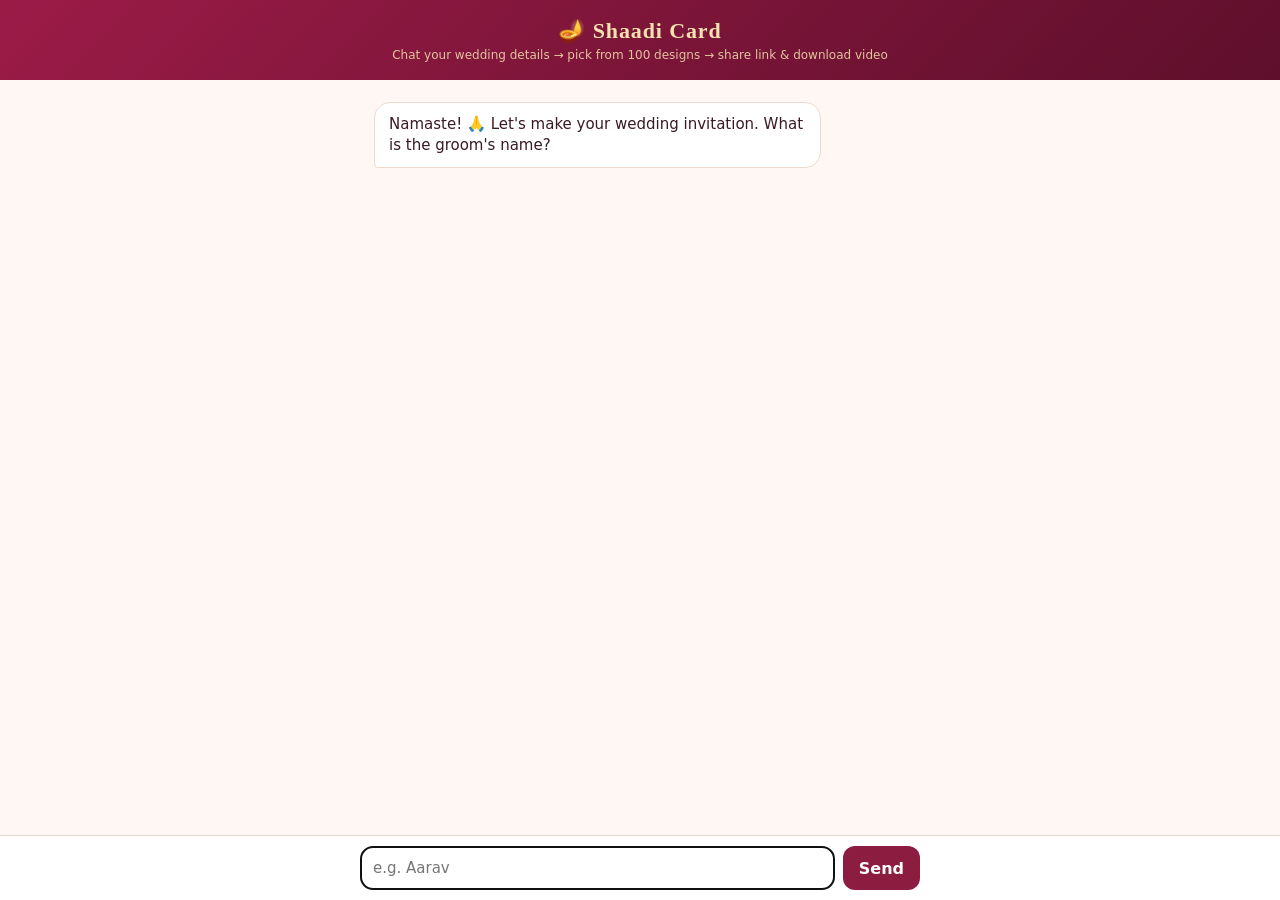
==== static/index.html @ 87a5bcb5 "Wedding invitation maker: chat builder, 100 templates, share link, MP4 with music Co-Authored-By: Cl" ====
<!DOCTYPE html>
<html lang="en"><head><meta charset="utf-8"><meta name="viewport" content="width=device-width,initial-scale=1">
<title>Shaadi Card – Create your wedding invitation</title>
<style>
*{box-sizing:border-box;margin:0;padding:0}
:root{--rose:#8c1d40;--gold:#c9a24b;--bg:#fff7f3}
body{font-family:system-ui,-apple-system,Segoe UI,Roboto,sans-serif;background:var(--bg);color:#3a1a24;min-height:100vh}
header{padding:18px 20px;text-align:center;background:linear-gradient(135deg,#9b1b47,#5e0f2b);color:#f6e2b0}
header h1{font-size:22px;font-family:Georgia,serif;letter-spacing:.04em}header p{font-size:12px;opacity:.85;margin-top:4px}
.wrap{max-width:560px;margin:0 auto;padding:14px}
.hide{display:none!important}
#chat{display:flex;flex-direction:column;gap:10px;padding:8px 0 90px}
.b{max-width:84%;padding:11px 14px;border-radius:16px;font-size:15px;line-height:1.4;white-space:pre-wrap;word-break:break-word}
.bot{background:#fff;border:1px solid #f0d9cf;align-self:flex-start;border-bottom-left-radius:4px}
.me{background:var(--rose);color:#fff;align-self:flex-end;border-bottom-right-radius:4px}
.hint{font-size:12px;color:#9a6a70;margin-top:4px}
#bar{position:fixed;left:0;right:0;bottom:0;background:#fff;border-top:1px solid #efd5cb;padding:10px;display:flex;gap:8px;justify-content:center}
#bar .in{display:flex;gap:8px;width:100%;max-width:560px}
#bar input,#bar textarea{flex:1;border:1px solid #e3c7bb;border-radius:12px;padding:11px 12px;font:inherit;font-size:15px;min-width:0}
#bar textarea{height:84px;resize:none}
button{font:inherit;cursor:pointer}
.btn{border:0;border-radius:12px;padding:0 16px;background:var(--rose);color:#fff;font-weight:600;min-height:44px}
.btn.ghost{background:#f6e6df;color:var(--rose)}
.btn.gold{background:var(--gold);color:#3a2a05}
h2{font-family:Georgia,serif;font-size:20px;margin:14px 0 4px}
.phone{width:290px;height:560px;margin:10px auto;border:9px solid #1d1416;border-radius:36px;overflow:hidden;background:#000;box-shadow:0 14px 34px rgba(0,0,0,.28)}
.phone iframe{width:390px;height:754px;border:0;transform:scale(.7);transform-origin:0 0;background:#fff}
.tools{display:flex;gap:8px;align-items:center;margin:8px 0}
.tools select,.tools input{flex:1;padding:10px;border:1px solid #e3c7bb;border-radius:10px;font:inherit;font-size:14px}
#grid{display:grid;grid-template-columns:repeat(auto-fill,minmax(104px,1fr));gap:10px;max-height:340px;overflow:auto;padding:4px}
.tc{border-radius:12px;padding:10px 6px 8px;text-align:center;color:#fff;cursor:pointer;border:3px solid transparent;position:relative}
.tc .m{width:38px;height:38px;margin:0 auto 6px;display:flex;align-items:center;justify-content:center;font-size:26px}
.tc small{font-size:10px;line-height:1.2;display:block;opacity:.95}
.tc.sel{border-color:#222;box-shadow:0 0 0 2px var(--gold)}
.count{font-size:12px;color:#9a6a70}
.card{background:#fff;border:1px solid #efd5cb;border-radius:16px;padding:16px;margin:12px 0}
.link{display:flex;gap:6px}.link input{flex:1;padding:11px;border:1px solid #e3c7bb;border-radius:10px;font:inherit;font-size:14px;min-width:0}
.row{display:flex;gap:8px;flex-wrap:wrap;margin-top:10px}
.row .btn,.row a.btn{display:inline-flex;align-items:center;text-decoration:none;padding:0 14px}
.prog{height:6px;background:#f3e1da;border-radius:3px;overflow:hidden;margin-top:10px}.prog i{display:block;height:100%;width:40%;background:var(--rose);animation:sl 1.2s infinite}
@keyframes sl{0%{margin-left:-40%}100%{margin-left:100%}}
</style></head>
<body>
<header><h1>🪔 Shaadi Card</h1><p>Chat your wedding details → pick from 100 designs → share link &amp; download video</p></header>
<div class="wrap">
  <div id="chat"></div>

  <div id="design" class="hide">
    <h2>Choose your design</h2>
    <div class="count" id="cnt"></div>
    <div class="phone"><iframe id="pv" src="/invite.html?preview=1"></iframe></div>
    <p class="hint" style="text-align:center">Tap the book in the preview to open it ↑</p>
    <div class="tools"><select id="pal"></select><input id="srch" placeholder="Search (e.g. marigold)"></div>
    <div id="grid"></div>
    <div class="row"><button class="btn ghost" id="back">← Edit details</button><button class="btn" id="make" style="flex:1">Create my invitation →</button></div>
  </div>

  <div id="done" class="hide">
    <h2>🎉 Your invitation is ready</h2>
    <div class="card"><b>Share link</b>
      <div class="link" style="margin-top:8px"><input id="lnk" readonly><button class="btn" id="cp">Copy</button></div>
      <div class="row"><a class="btn gold" id="wa" target="_blank" rel="noopener">Share on WhatsApp</a><a class="btn ghost" id="op" target="_blank">Open invite</a></div></div>
    <div class="card"><b>Video invitation</b><p class="hint" style="margin:4px 0 0">An MP4 with music, ready for WhatsApp status &amp; Instagram.</p>
      <div class="row"><button class="btn" id="vd">Generate &amp; download video</button></div>
      <div id="vs" class="hint"></div><div class="prog hide" id="pg"><i></i></div></div>
    <div class="row"><button class="btn ghost" id="again">Create another</button></div>
  </div>
</div>
<div id="bar"><div class="in" id="in"></div></div>
<script src="/templates.js"></script>
<script>
const $=s=>document.querySelector(s);
const data={groom:{},bride:{},functions:[],theme:'t1'};
const STEPS=[
 {q:"Namaste! 🙏 Let's make your wedding invitation. What is the groom's name?",t:'text',ph:'e.g. Aarav',set:v=>data.groom.name=v,req:1},
 {q:"Groom's parents? (father & mother)",t:'text',ph:'Rajesh Sharma & Sunita Sharma',set:v=>parents(data.groom,v),skip:1},
 {q:"And the bride's name?",t:'text',ph:'e.g. Ananya',set:v=>data.bride.name=v,req:1},
 {q:"Bride's parents? (father & mother)",t:'text',ph:'Vikram Mehta & Kavita Mehta',set:v=>parents(data.bride,v),skip:1},
 {q:"Main wedding date?",t:'date',set:v=>data.date=v,req:1},
 {q:"Wedding / Pheras time?",t:'time',set:v=>data.time=v,req:1},
 {q:"Venue name?",t:'text',ph:'e.g. Raj Vilas Palace',set:v=>data.venue=v,req:1},
 {q:"Full venue address?",t:'text',ph:'Amer Road, Jaipur 302002',set:v=>data.address=v,req:1},
 {q:"Google Maps link of the venue? (optional)",t:'text',ph:'https://maps.app.goo.gl/…',set:v=>data.maps=v,skip:1},
 {q:"Add your functions, one per line:\nName | date | time | place | dress code\n\nExample:\nHaldi | 2027-02-10 | 15:00 | Garden Lawns | Wear yellow\nSangeet | 2027-02-11 | 19:30 | Darbar Hall | Indo-western",t:'area',set:v=>data.functions=v.split('\n').map(l=>l.split('|').map(x=>x.trim())).filter(a=>a[0]).map(a=>({name:a[0],date:a[1]||'',time:a[2]||'',place:a[3]||'',dress:a[4]||''})),skip:1},
 {q:"A short love story for 'Our Story'? (optional)",t:'area',set:v=>data.story=v,skip:1},
 {q:"Upload a couple photo? (optional)",t:'file',set:v=>data.photo=v,skip:1},
 {q:"WhatsApp number for RSVPs, with country code? (optional)",t:'text',ph:'919876543210',set:v=>data.rsvp=v,skip:1},
 {q:"Closing line? (optional)",t:'text',ph:'With love, the Sharma & Mehta families',set:v=>data.closing=v,skip:1},
];
function parents(o,v){const [f,m]=v.split(/\s*(?:&|\band\b)\s*/i);o.father=f||'';o.mother=m||''}
let i=0;
function bub(t,c){const d=document.createElement('div');d.className='b '+c;d.textContent=t;$('#chat').appendChild(d);scrollTo(0,document.body.scrollHeight)}
function ask(){
  if(i>=STEPS.length)return toDesign();
  const s=STEPS[i];bub(s.q,'bot');const box=$('#in');box.innerHTML='';
  let el;
  if(s.t==='area'){el=document.createElement('textarea')}else{el=document.createElement('input');el.type=s.t==='file'?'file':s.t;if(s.t==='file')el.accept='image/jpeg,image/png,image/webp'}
  el.placeholder=s.ph||'';box.appendChild(el);
  const send=document.createElement('button');send.className='btn';send.textContent='Send';box.appendChild(send);
  if(s.skip){const sk=document.createElement('button');sk.className='btn ghost';sk.textContent='Skip';sk.onclick=()=>{bub('Skip','me');i++;ask()};box.appendChild(sk)}
  const go=async()=>{
    if(s.t==='file'){const f=el.files[0];if(!f)return;send.disabled=true;
      const fd=new FormData();fd.append('file',f);
      try{const r=await fetch('/api/upload',{method:'POST',body:fd});const j=await r.json();if(!r.ok)throw 0;s.set(j.url);bub('📷 '+f.name,'me')}catch{bub('Upload failed, skipping photo.','bot')}
    }else{const v=el.value.trim();if(!v&&s.req)return;if(!v)return;s.set(v);bub(v,'me')}
    i++;ask()};
  send.onclick=go;if(s.t!=='area')el.onkeydown=e=>{if(e.key==='Enter')go()};el.focus&&el.focus();
}
// ---- design stage
let sel='t1';
function toDesign(){$('#chat').classList.add('hide');$('#bar').classList.add('hide');$('#design').classList.remove('hide');buildGrid();pick('t1');scrollTo(0,0)}
function buildGrid(){
  const ps=[...new Set(TEMPLATES.map(t=>t.palette))];
  $('#pal').innerHTML='<option value="">All 100 designs</option>'+ps.map(p=>`<option>${p}</option>`).join('');
  $('#pal').onchange=$('#srch').oninput=drawGrid;drawGrid()}
function drawGrid(){
  const p=$('#pal').value,q=$('#srch').value.toLowerCase();const g=$('#grid');g.innerHTML='';let n=0;
  TEMPLATES.filter(t=>(!p||t.palette===p)&&t.name.toLowerCase().includes(q)).forEach(t=>{n++;
    const d=document.createElement('div');d.className='tc'+(t.id===sel?' sel':'');d.dataset.id=t.id;
    d.style.background=`linear-gradient(150deg,${t.v['--c1']},${t.v['--c2']})`;
    const m=document.createElement('div');m.className='m';m.style.color=t.v['--gold'];m.innerHTML=motifHTML(t);
    const s=document.createElement('small');s.textContent=t.name;d.append(m,s);d.onclick=()=>pick(t.id);g.appendChild(d)});
  $('#cnt').textContent=`${n} of ${TEMPLATES.length} designs · tap one to preview`}
function pick(id){sel=id;data.theme=id;document.querySelectorAll('.tc').forEach(e=>e.classList.toggle('sel',e.dataset.id===id));sendPreview()}
function sendPreview(){const w=$('#pv').contentWindow;w.postMessage({invite:JSON.parse(JSON.stringify(data))},'*')}
addEventListener('message',e=>{if(e.data&&e.data.ready)sendPreview()});
$('#back').onclick=()=>{location.reload()};
$('#make').onclick=async()=>{
  $('#make').disabled=true;
  const r=await fetch('/api/invites',{method:'POST',headers:{'Content-Type':'application/json'},body:JSON.stringify(data)});
  if(!r.ok){alert((await r.json()).detail||'Error');$('#make').disabled=false;return}
  const j=await r.json();const url=location.origin+j.url;window.iid=j.id;
  $('#design').classList.add('hide');$('#done').classList.remove('hide');
  $('#lnk').value=url;$('#op').href=j.url;
  $('#wa').href='https://wa.me/?text='+encodeURIComponent(`${data.groom.name} weds ${data.bride.name} 💍 You are invited! ${url}`);scrollTo(0,0)};
$('#cp').onclick=()=>{navigator.clipboard.writeText($('#lnk').value);$('#cp').textContent='Copied ✓'};
$('#again').onclick=()=>location.reload();
$('#vd').onclick=async()=>{
  $('#vd').disabled=true;$('#pg').classList.remove('hide');$('#vs').textContent='Recording your invitation… about 40 seconds.';
  await fetch(`/api/invites/${iid}/video`,{method:'POST'});
  const t=setInterval(async()=>{const s=await (await fetch(`/api/invites/${iid}/video`)).json();
    if(s.status==='done'){clearInterval(t);$('#pg').classList.add('hide');$('#vs').innerHTML='';
      const a=document.createElement('a');a.className='btn gold';a.href=s.url;a.textContent='⬇ Download MP4';a.style.display='inline-flex';$('#vs').appendChild(a);$('#vd').disabled=false}
    else if(s.status==='error'){clearInterval(t);$('#pg').classList.add('hide');$('#vs').textContent='Video failed: '+(s.error||'');$('#vd').disabled=false}},2500)};
ask();
</script></body></html>
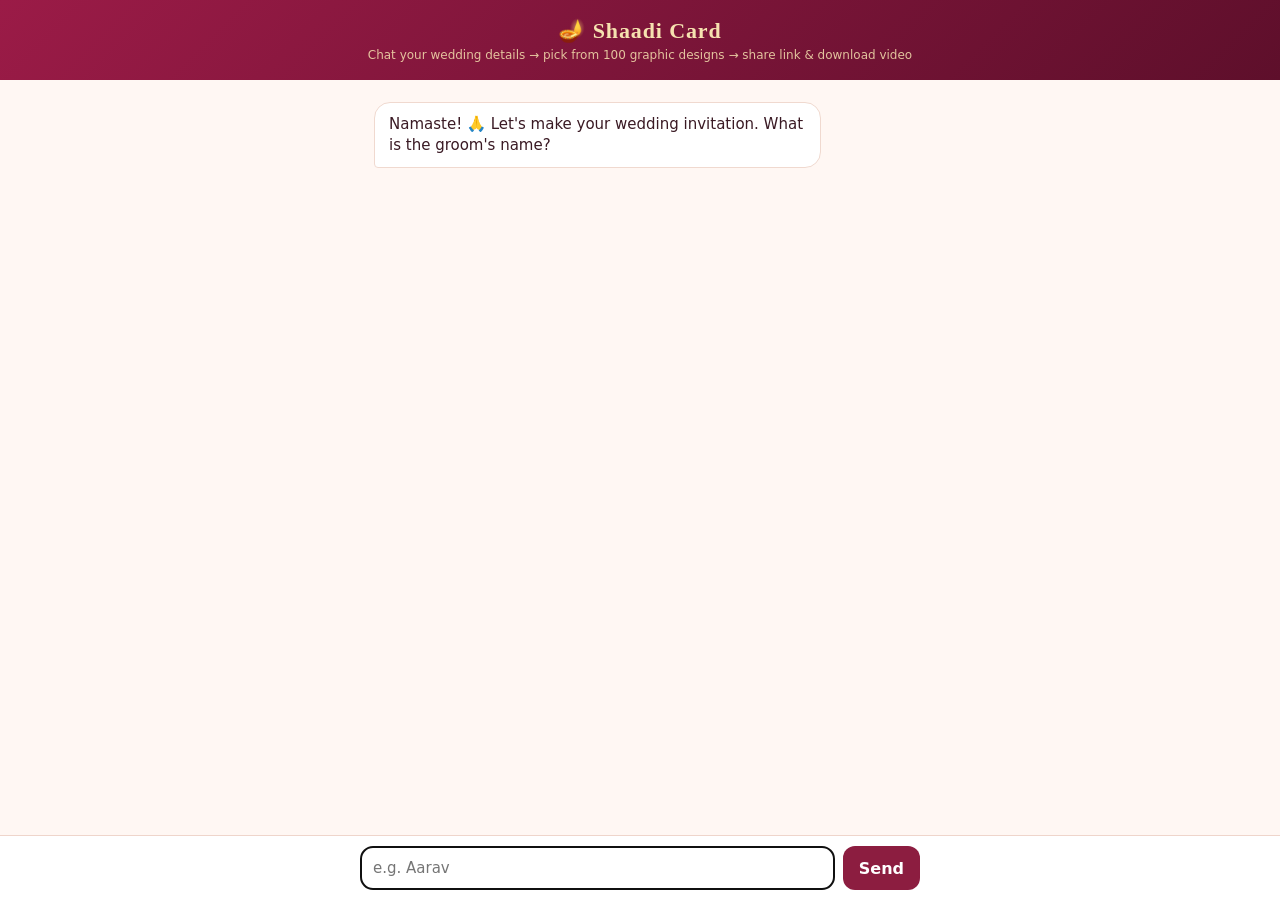
==== commit 37189ef0: "Graphic redesign: drawn Ganesha, mandala/toran/diya/lotus/paisley art, 10 styles x 10 palettes Co-Au" ====
--- a/static/index.html
+++ b/static/index.html
@@ -26,10 +26,10 @@
 .phone{width:290px;height:560px;margin:10px auto;border:9px solid #1d1416;border-radius:36px;overflow:hidden;background:#000;box-shadow:0 14px 34px rgba(0,0,0,.28)}
 .phone iframe{width:390px;height:754px;border:0;transform:scale(.7);transform-origin:0 0;background:#fff}
 .tools{display:flex;gap:8px;align-items:center;margin:8px 0}
-.tools select,.tools input{flex:1;padding:10px;border:1px solid #e3c7bb;border-radius:10px;font:inherit;font-size:14px}
+.tools select,.tools input{flex:1;min-width:0;width:50%;padding:10px;border:1px solid #e3c7bb;border-radius:10px;font:inherit;font-size:14px}
 #grid{display:grid;grid-template-columns:repeat(auto-fill,minmax(104px,1fr));gap:10px;max-height:340px;overflow:auto;padding:4px}
 .tc{border-radius:12px;padding:10px 6px 8px;text-align:center;color:#fff;cursor:pointer;border:3px solid transparent;position:relative}
-.tc .m{width:38px;height:38px;margin:0 auto 6px;display:flex;align-items:center;justify-content:center;font-size:26px}
+.tc .m{width:54px;height:54px;margin:0 auto 6px;display:flex;align-items:center;justify-content:center;font-size:26px}
 .tc small{font-size:10px;line-height:1.2;display:block;opacity:.95}
 .tc.sel{border-color:#222;box-shadow:0 0 0 2px var(--gold)}
 .count{font-size:12px;color:#9a6a70}
@@ -41,7 +41,7 @@
 @keyframes sl{0%{margin-left:-40%}100%{margin-left:100%}}
 </style></head>
 <body>
-<header><h1>🪔 Shaadi Card</h1><p>Chat your wedding details → pick from 100 designs → share link &amp; download video</p></header>
+<header><h1>🪔 Shaadi Card</h1><p>Chat your wedding details → pick from 100 graphic designs → share link &amp; download video</p></header>
 <div class="wrap">
   <div id="chat"></div>
 
@@ -68,6 +68,7 @@
 </div>
 <div id="bar"><div class="in" id="in"></div></div>
 <script src="/templates.js"></script>
+<script src="/art.js"></script>
 <script>
 const $=s=>document.querySelector(s);
 const data={groom:{},bride:{},functions:[],theme:'t1'};
@@ -118,11 +119,11 @@
   TEMPLATES.filter(t=>(!p||t.palette===p)&&t.name.toLowerCase().includes(q)).forEach(t=>{n++;
     const d=document.createElement('div');d.className='tc'+(t.id===sel?' sel':'');d.dataset.id=t.id;
     d.style.background=`linear-gradient(150deg,${t.v['--c1']},${t.v['--c2']})`;
-    const m=document.createElement('div');m.className='m';m.style.color=t.v['--gold'];m.innerHTML=motifHTML(t);
+    const m=document.createElement('div');m.className='m';m.style.color=t.v['--gold'];m.innerHTML=`<div style="position:absolute;inset:-6px;opacity:.5">${mandala([[12,190,30],[8,120,34]],'currentColor','')}</div><span style="position:relative">${t.glyph}</span>`;m.style.position='relative';
     const s=document.createElement('small');s.textContent=t.name;d.append(m,s);d.onclick=()=>pick(t.id);g.appendChild(d)});
   $('#cnt').textContent=`${n} of ${TEMPLATES.length} designs · tap one to preview`}
 function pick(id){sel=id;data.theme=id;document.querySelectorAll('.tc').forEach(e=>e.classList.toggle('sel',e.dataset.id===id));sendPreview()}
-function sendPreview(){const w=$('#pv').contentWindow;w.postMessage({invite:JSON.parse(JSON.stringify(data))},'*')}
+function sendPreview(){if(!data.date||!data.venue)return;const w=$('#pv').contentWindow;w.postMessage({invite:JSON.parse(JSON.stringify(data))},'*')}
 addEventListener('message',e=>{if(e.data&&e.data.ready)sendPreview()});
 $('#back').onclick=()=>{location.reload()};
 $('#make').onclick=async()=>{
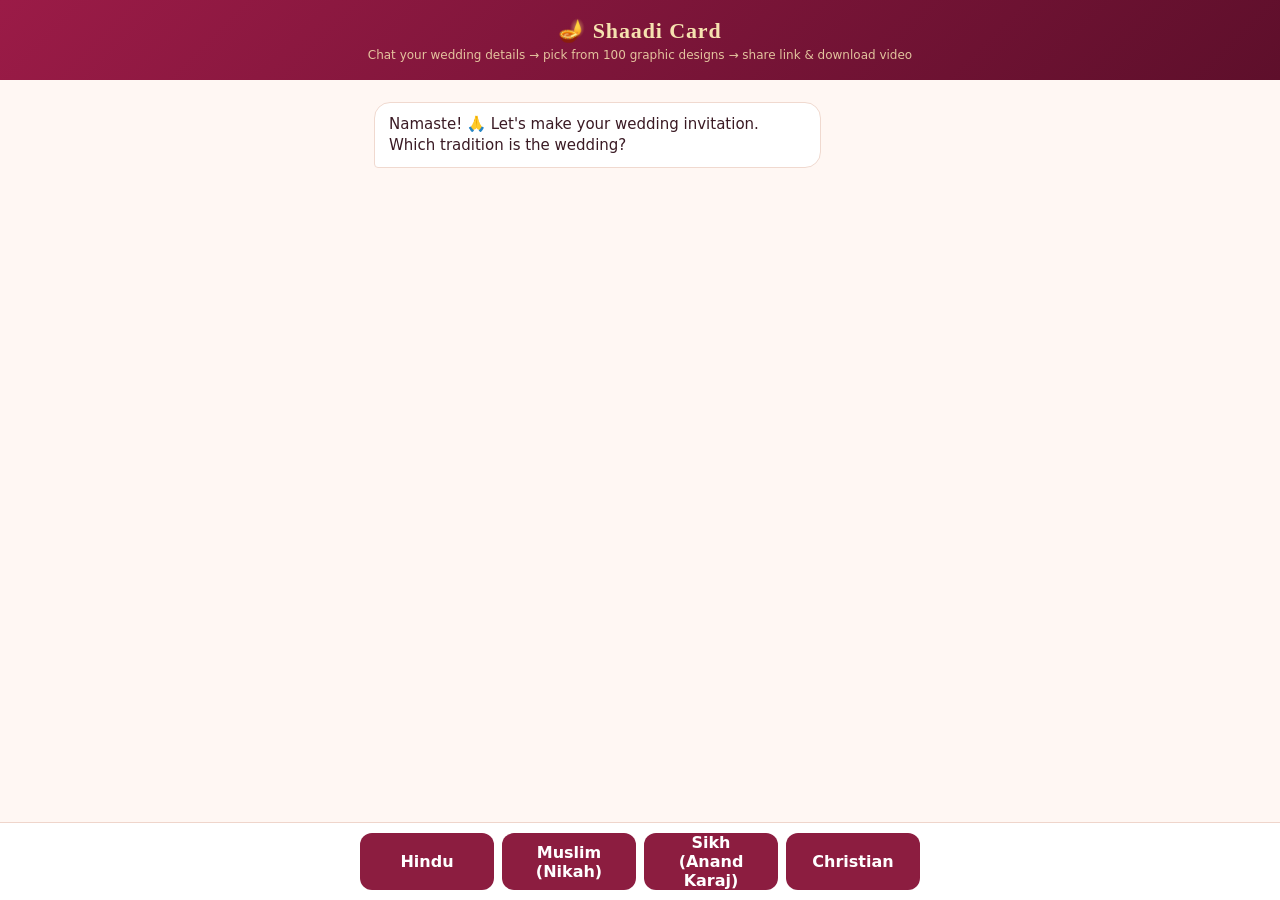
==== commit d045730a: "Cinematic scene video, traditions, gallery, custom music, QR code, luxury-box enquiry Co-Authored-By" ====
--- a/static/index.html
+++ b/static/index.html
@@ -60,9 +60,15 @@
     <div class="card"><b>Share link</b>
       <div class="link" style="margin-top:8px"><input id="lnk" readonly><button class="btn" id="cp">Copy</button></div>
       <div class="row"><a class="btn gold" id="wa" target="_blank" rel="noopener">Share on WhatsApp</a><a class="btn ghost" id="op" target="_blank">Open invite</a></div></div>
-    <div class="card"><b>Video invitation</b><p class="hint" style="margin:4px 0 0">An MP4 with music, ready for WhatsApp status &amp; Instagram.</p>
+    <div class="card"><b>Video invitation</b><p class="hint" style="margin:4px 0 0">A vertical 1080×1920 MP4 with music, ready for WhatsApp status &amp; Instagram.</p>
       <div class="row"><button class="btn" id="vd">Generate &amp; download video</button></div>
       <div id="vs" class="hint"></div><div class="prog hide" id="pg"><i></i></div></div>
+    <div class="card"><b>QR code for your printed card</b><p class="hint" style="margin:4px 0 8px">Print this on the card or box. Guests scan it to open your invitation.</p>
+      <div style="display:flex;gap:14px;align-items:center"><img id="qr" width="120" height="120" alt="QR"><a class="btn ghost" id="qrd" download="invite-qr.png" style="display:inline-flex;align-items:center;text-decoration:none">Download QR</a></div></div>
+    <div class="card"><b>🎁 Luxury boxed invitation</b><p class="hint" style="margin:4px 0 8px">Premium printed card in a gift box, with your video invite on a QR. Ask for a quote.</p>
+      <div class="link" style="flex-wrap:wrap"><input id="eq-n" placeholder="Your name"><input id="eq-p" placeholder="Phone / WhatsApp" inputmode="tel"></div>
+      <div class="link" style="margin-top:6px"><input id="eq-c" placeholder="City"><select id="eq-q" style="padding:10px;border:1px solid #e3c7bb;border-radius:10px"><option>50</option><option>100</option><option selected>200</option><option>300</option><option>500</option></select></div>
+      <div class="row"><button class="btn" id="eq-go">Request a quote on WhatsApp</button></div><div class="hint" id="eq-s"></div></div>
     <div class="row"><button class="btn ghost" id="again">Create another</button></div>
   </div>
 </div>
@@ -73,7 +79,8 @@
 const $=s=>document.querySelector(s);
 const data={groom:{},bride:{},functions:[],theme:'t1'};
 const STEPS=[
- {q:"Namaste! 🙏 Let's make your wedding invitation. What is the groom's name?",t:'text',ph:'e.g. Aarav',set:v=>data.groom.name=v,req:1},
+ {q:"Namaste! 🙏 Let's make your wedding invitation. Which tradition is the wedding?",t:'choice',opts:[['hindu','Hindu'],['muslim','Muslim (Nikah)'],['sikh','Sikh (Anand Karaj)'],['christian','Christian']],set:v=>data.tradition=v},
+ {q:"What is the groom's name?",t:'text',ph:'e.g. Aarav',set:v=>data.groom.name=v,req:1},
  {q:"Groom's parents? (father & mother)",t:'text',ph:'Rajesh Sharma & Sunita Sharma',set:v=>parents(data.groom,v),skip:1},
  {q:"And the bride's name?",t:'text',ph:'e.g. Ananya',set:v=>data.bride.name=v,req:1},
  {q:"Bride's parents? (father & mother)",t:'text',ph:'Vikram Mehta & Kavita Mehta',set:v=>parents(data.bride,v),skip:1},
@@ -85,6 +92,8 @@
  {q:"Add your functions, one per line:\nName | date | time | place | dress code\n\nExample:\nHaldi | 2027-02-10 | 15:00 | Garden Lawns | Wear yellow\nSangeet | 2027-02-11 | 19:30 | Darbar Hall | Indo-western",t:'area',set:v=>data.functions=v.split('\n').map(l=>l.split('|').map(x=>x.trim())).filter(a=>a[0]).map(a=>({name:a[0],date:a[1]||'',time:a[2]||'',place:a[3]||'',dress:a[4]||''})),skip:1},
  {q:"A short love story for 'Our Story'? (optional)",t:'area',set:v=>data.story=v,skip:1},
  {q:"Upload a couple photo? (optional)",t:'file',set:v=>data.photo=v,skip:1},
+ {q:"Add up to 3 more photos for the gallery and video? (optional)",t:'files',set:v=>data.photos=v,skip:1},
+ {q:"Add your own song for the video? MP3 or M4A, up to 8 MB. (optional; a free instrumental is used if you skip)",t:'audio',set:v=>data.music=v,skip:1},
  {q:"WhatsApp number for RSVPs, with country code? (optional)",t:'text',ph:'919876543210',set:v=>data.rsvp=v,skip:1},
  {q:"Closing line? (optional)",t:'text',ph:'With love, the Sharma & Mehta families',set:v=>data.closing=v,skip:1},
 ];
@@ -94,17 +103,22 @@
 function ask(){
   if(i>=STEPS.length)return toDesign();
   const s=STEPS[i];bub(s.q,'bot');const box=$('#in');box.innerHTML='';
+  const next=()=>{i++;ask()};
+  if(s.t==='choice'){s.opts.forEach(([v,l])=>{const b=document.createElement('button');b.className='btn';b.textContent=l;b.style.flex='1';b.onclick=()=>{bub(l,'me');s.set(v);next()};box.appendChild(b)});return}
   let el;
-  if(s.t==='area'){el=document.createElement('textarea')}else{el=document.createElement('input');el.type=s.t==='file'?'file':s.t;if(s.t==='file')el.accept='image/jpeg,image/png,image/webp'}
+  if(s.t==='area'){el=document.createElement('textarea')}
+  else{el=document.createElement('input');const file=['file','files','audio'].includes(s.t);el.type=file?'file':s.t;
+    if(file)el.accept=s.t==='audio'?'audio/mpeg,audio/mp4,audio/x-m4a,.mp3,.m4a':'image/jpeg,image/png,image/webp';if(s.t==='files')el.multiple=true}
   el.placeholder=s.ph||'';box.appendChild(el);
   const send=document.createElement('button');send.className='btn';send.textContent='Send';box.appendChild(send);
-  if(s.skip){const sk=document.createElement('button');sk.className='btn ghost';sk.textContent='Skip';sk.onclick=()=>{bub('Skip','me');i++;ask()};box.appendChild(sk)}
+  if(s.skip){const sk=document.createElement('button');sk.className='btn ghost';sk.textContent='Skip';sk.onclick=()=>{bub('Skip','me');next()};box.appendChild(sk)}
+  const up=async f=>{const fd=new FormData();fd.append('file',f);const r=await fetch('/api/upload',{method:'POST',body:fd});if(!r.ok)throw 0;return (await r.json()).url};
   const go=async()=>{
-    if(s.t==='file'){const f=el.files[0];if(!f)return;send.disabled=true;
-      const fd=new FormData();fd.append('file',f);
-      try{const r=await fetch('/api/upload',{method:'POST',body:fd});const j=await r.json();if(!r.ok)throw 0;s.set(j.url);bub('📷 '+f.name,'me')}catch{bub('Upload failed, skipping photo.','bot')}
-    }else{const v=el.value.trim();if(!v&&s.req)return;if(!v)return;s.set(v);bub(v,'me')}
-    i++;ask()};
+    if(['file','files','audio'].includes(s.t)){const fs=[...el.files].slice(0,s.t==='files'?3:1);if(!fs.length)return;send.disabled=true;
+      try{const urls=[];for(const f of fs)urls.push(await up(f));s.set(s.t==='files'?urls:urls[0]);bub((s.t==='audio'?'🎵 ':'📷 ')+fs.map(f=>f.name).join(', '),'me')}
+      catch{bub('Upload failed (check type and size) — skipping.','bot')}
+    }else{const v=el.value.trim();if(!v)return;s.set(v);bub(v,'me')}
+    next()};
   send.onclick=go;if(s.t!=='area')el.onkeydown=e=>{if(e.key==='Enter')go()};el.focus&&el.focus();
 }
 // ---- design stage
@@ -132,12 +146,16 @@
   if(!r.ok){alert((await r.json()).detail||'Error');$('#make').disabled=false;return}
   const j=await r.json();const url=location.origin+j.url;window.iid=j.id;
   $('#design').classList.add('hide');$('#done').classList.remove('hide');
-  $('#lnk').value=url;$('#op').href=j.url;
+  $('#lnk').value=url;$('#op').href=j.url;$('#qr').src=`/api/invites/${j.id}/qr.png`;$('#qrd').href=`/api/invites/${j.id}/qr.png`;
   $('#wa').href='https://wa.me/?text='+encodeURIComponent(`${data.groom.name} weds ${data.bride.name} 💍 You are invited! ${url}`);scrollTo(0,0)};
 $('#cp').onclick=()=>{navigator.clipboard.writeText($('#lnk').value);$('#cp').textContent='Copied ✓'};
 $('#again').onclick=()=>location.reload();
+$('#eq-go').onclick=async()=>{const b={name:$('#eq-n').value,phone:$('#eq-p').value,city:$('#eq-c').value,qty:$('#eq-q').value};
+  const r=await fetch(`/api/invites/${iid}/enquiry`,{method:'POST',headers:{'Content-Type':'application/json'},body:JSON.stringify(b)});
+  if(!r.ok){$('#eq-s').textContent='Please enter your name and a valid phone number.';return}
+  const j=await r.json();$('#eq-s').textContent='Thank you! We will contact you shortly.';window.open(j.wa,'_blank')};
 $('#vd').onclick=async()=>{
-  $('#vd').disabled=true;$('#pg').classList.remove('hide');$('#vs').textContent='Recording your invitation… about 40 seconds.';
+  $('#vd').disabled=true;$('#pg').classList.remove('hide');$('#vs').textContent='Creating your video… about 1–2 minutes.';
   await fetch(`/api/invites/${iid}/video`,{method:'POST'});
   const t=setInterval(async()=>{const s=await (await fetch(`/api/invites/${iid}/video`)).json();
     if(s.status==='done'){clearInterval(t);$('#pg').classList.add('hide');$('#vs').innerHTML='';
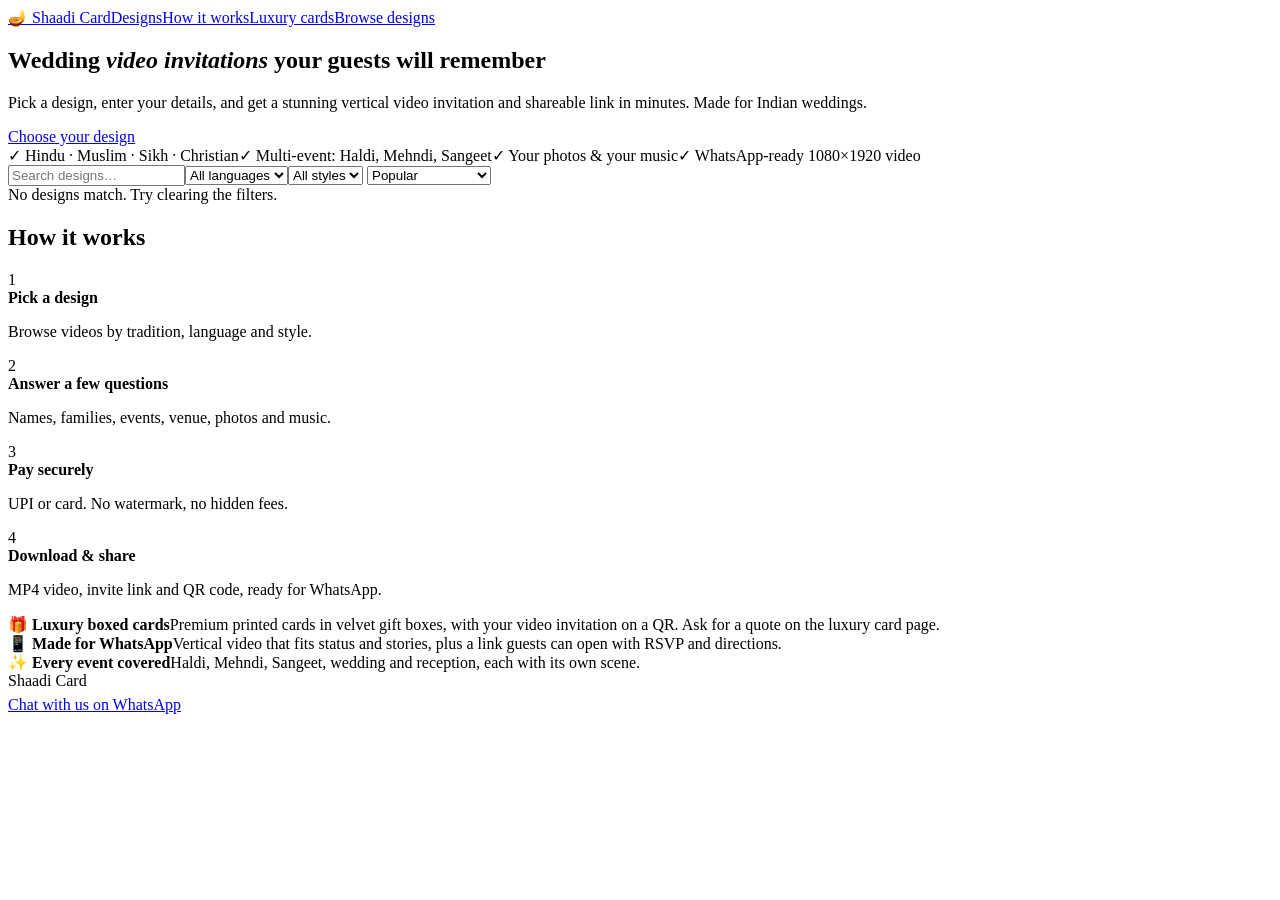
==== commit ee73c3fc: "Store, admin panel and Hostinger deployment - MyInvitations-style storefront with filters and templa" ====
--- a/static/index.html
+++ b/static/index.html
@@ -1,165 +1,43 @@
-<!DOCTYPE html>
-<html lang="en"><head><meta charset="utf-8"><meta name="viewport" content="width=device-width,initial-scale=1">
-<title>Shaadi Card – Create your wedding invitation</title>
-<style>
-*{box-sizing:border-box;margin:0;padding:0}
-:root{--rose:#8c1d40;--gold:#c9a24b;--bg:#fff7f3}
-body{font-family:system-ui,-apple-system,Segoe UI,Roboto,sans-serif;background:var(--bg);color:#3a1a24;min-height:100vh}
-header{padding:18px 20px;text-align:center;background:linear-gradient(135deg,#9b1b47,#5e0f2b);color:#f6e2b0}
-header h1{font-size:22px;font-family:Georgia,serif;letter-spacing:.04em}header p{font-size:12px;opacity:.85;margin-top:4px}
-.wrap{max-width:560px;margin:0 auto;padding:14px}
-.hide{display:none!important}
-#chat{display:flex;flex-direction:column;gap:10px;padding:8px 0 90px}
-.b{max-width:84%;padding:11px 14px;border-radius:16px;font-size:15px;line-height:1.4;white-space:pre-wrap;word-break:break-word}
-.bot{background:#fff;border:1px solid #f0d9cf;align-self:flex-start;border-bottom-left-radius:4px}
-.me{background:var(--rose);color:#fff;align-self:flex-end;border-bottom-right-radius:4px}
-.hint{font-size:12px;color:#9a6a70;margin-top:4px}
-#bar{position:fixed;left:0;right:0;bottom:0;background:#fff;border-top:1px solid #efd5cb;padding:10px;display:flex;gap:8px;justify-content:center}
-#bar .in{display:flex;gap:8px;width:100%;max-width:560px}
-#bar input,#bar textarea{flex:1;border:1px solid #e3c7bb;border-radius:12px;padding:11px 12px;font:inherit;font-size:15px;min-width:0}
-#bar textarea{height:84px;resize:none}
-button{font:inherit;cursor:pointer}
-.btn{border:0;border-radius:12px;padding:0 16px;background:var(--rose);color:#fff;font-weight:600;min-height:44px}
-.btn.ghost{background:#f6e6df;color:var(--rose)}
-.btn.gold{background:var(--gold);color:#3a2a05}
-h2{font-family:Georgia,serif;font-size:20px;margin:14px 0 4px}
-.phone{width:290px;height:560px;margin:10px auto;border:9px solid #1d1416;border-radius:36px;overflow:hidden;background:#000;box-shadow:0 14px 34px rgba(0,0,0,.28)}
-.phone iframe{width:390px;height:754px;border:0;transform:scale(.7);transform-origin:0 0;background:#fff}
-.tools{display:flex;gap:8px;align-items:center;margin:8px 0}
-.tools select,.tools input{flex:1;min-width:0;width:50%;padding:10px;border:1px solid #e3c7bb;border-radius:10px;font:inherit;font-size:14px}
-#grid{display:grid;grid-template-columns:repeat(auto-fill,minmax(104px,1fr));gap:10px;max-height:340px;overflow:auto;padding:4px}
-.tc{border-radius:12px;padding:10px 6px 8px;text-align:center;color:#fff;cursor:pointer;border:3px solid transparent;position:relative}
-.tc .m{width:54px;height:54px;margin:0 auto 6px;display:flex;align-items:center;justify-content:center;font-size:26px}
-.tc small{font-size:10px;line-height:1.2;display:block;opacity:.95}
-.tc.sel{border-color:#222;box-shadow:0 0 0 2px var(--gold)}
-.count{font-size:12px;color:#9a6a70}
-.card{background:#fff;border:1px solid #efd5cb;border-radius:16px;padding:16px;margin:12px 0}
-.link{display:flex;gap:6px}.link input{flex:1;padding:11px;border:1px solid #e3c7bb;border-radius:10px;font:inherit;font-size:14px;min-width:0}
-.row{display:flex;gap:8px;flex-wrap:wrap;margin-top:10px}
-.row .btn,.row a.btn{display:inline-flex;align-items:center;text-decoration:none;padding:0 14px}
-.prog{height:6px;background:#f3e1da;border-radius:3px;overflow:hidden;margin-top:10px}.prog i{display:block;height:100%;width:40%;background:var(--rose);animation:sl 1.2s infinite}
-@keyframes sl{0%{margin-left:-40%}100%{margin-left:100%}}
-</style></head>
-<body>
-<header><h1>🪔 Shaadi Card</h1><p>Chat your wedding details → pick from 100 graphic designs → share link &amp; download video</p></header>
-<div class="wrap">
-  <div id="chat"></div>
+<!doctype html><html lang="en"><head><meta charset="utf-8"><meta name="viewport" content="width=device-width,initial-scale=1">
+<title>Wedding Video Invitation Maker · Indian Wedding Cards Online | Shaadi Card</title>
+<meta name="description" content="Create beautiful Indian wedding video invitations in minutes. Hindu, Muslim, Sikh and Christian designs, multi-event invites, WhatsApp-ready video, shareable link and luxury boxed cards.">
+<link rel="stylesheet" href="/store.css"></head><body>
+<div class="ann" id="ann"></div>
+<nav class="top"><a class="logo" href="/" id="logo">🪔 Shaadi Card</a><span class="sp"></span><a class="l" href="#browse">Designs</a><a class="l" href="#how">How it works</a><a class="l" href="#luxury">Luxury cards</a><a class="btn" href="#browse">Browse designs</a></nav>
+<section class="hero"><h1>Wedding <em>video invitations</em> your guests will remember</h1>
+<p>Pick a design, enter your details, and get a stunning vertical video invitation and shareable link in minutes. Made for Indian weddings.</p>
+<a class="btn gold" href="#browse">Choose your design</a>
+<div class="pts"><span>✓ Hindu · Muslim · Sikh · Christian</span><span>✓ Multi-event: Haldi, Mehndi, Sangeet</span><span>✓ Your photos &amp; your music</span><span>✓ WhatsApp-ready 1080×1920 video</span></div></section>
+<div class="wrap" id="browse">
+ <div class="tabs" id="tabs"></div>
+ <div class="chips" id="chips"></div>
+ <div class="filters"><input id="q" placeholder="Search designs…"><select id="lang"><option value="">All languages</option></select><select id="style"><option value="">All styles</option></select>
+  <select id="sort"><option value="popular">Popular</option><option value="new">Newest</option><option value="price_asc">Price: low to high</option><option value="price_desc">Price: high to low</option></select></div>
+ <div class="grid" id="grid"></div><div class="empty hide" id="empty">No designs match. Try clearing the filters.</div>
 
-  <div id="design" class="hide">
-    <h2>Choose your design</h2>
-    <div class="count" id="cnt"></div>
-    <div class="phone"><iframe id="pv" src="/invite.html?preview=1"></iframe></div>
-    <p class="hint" style="text-align:center">Tap the book in the preview to open it ↑</p>
-    <div class="tools"><select id="pal"></select><input id="srch" placeholder="Search (e.g. marigold)"></div>
-    <div id="grid"></div>
-    <div class="row"><button class="btn ghost" id="back">← Edit details</button><button class="btn" id="make" style="flex:1">Create my invitation →</button></div>
-  </div>
-
-  <div id="done" class="hide">
-    <h2>🎉 Your invitation is ready</h2>
-    <div class="card"><b>Share link</b>
-      <div class="link" style="margin-top:8px"><input id="lnk" readonly><button class="btn" id="cp">Copy</button></div>
-      <div class="row"><a class="btn gold" id="wa" target="_blank" rel="noopener">Share on WhatsApp</a><a class="btn ghost" id="op" target="_blank">Open invite</a></div></div>
-    <div class="card"><b>Video invitation</b><p class="hint" style="margin:4px 0 0">A vertical 1080×1920 MP4 with music, ready for WhatsApp status &amp; Instagram.</p>
-      <div class="row"><button class="btn" id="vd">Generate &amp; download video</button></div>
-      <div id="vs" class="hint"></div><div class="prog hide" id="pg"><i></i></div></div>
-    <div class="card"><b>QR code for your printed card</b><p class="hint" style="margin:4px 0 8px">Print this on the card or box. Guests scan it to open your invitation.</p>
-      <div style="display:flex;gap:14px;align-items:center"><img id="qr" width="120" height="120" alt="QR"><a class="btn ghost" id="qrd" download="invite-qr.png" style="display:inline-flex;align-items:center;text-decoration:none">Download QR</a></div></div>
-    <div class="card"><b>🎁 Luxury boxed invitation</b><p class="hint" style="margin:4px 0 8px">Premium printed card in a gift box, with your video invite on a QR. Ask for a quote.</p>
-      <div class="link" style="flex-wrap:wrap"><input id="eq-n" placeholder="Your name"><input id="eq-p" placeholder="Phone / WhatsApp" inputmode="tel"></div>
-      <div class="link" style="margin-top:6px"><input id="eq-c" placeholder="City"><select id="eq-q" style="padding:10px;border:1px solid #e3c7bb;border-radius:10px"><option>50</option><option>100</option><option selected>200</option><option>300</option><option>500</option></select></div>
-      <div class="row"><button class="btn" id="eq-go">Request a quote on WhatsApp</button></div><div class="hint" id="eq-s"></div></div>
-    <div class="row"><button class="btn ghost" id="again">Create another</button></div>
-  </div>
+ <h2 class="sec" id="how">How it works</h2>
+ <div class="steps"><div><span>1</span><br><b>Pick a design</b><p>Browse videos by tradition, language and style.</p></div><div><span>2</span><br><b>Answer a few questions</b><p>Names, families, events, venue, photos and music.</p></div><div><span>3</span><br><b>Pay securely</b><p>UPI or card. No watermark, no hidden fees.</p></div><div><span>4</span><br><b>Download &amp; share</b><p>MP4 video, invite link and QR code, ready for WhatsApp.</p></div></div>
+ <div class="why" id="luxury"><div><b>🎁 Luxury boxed cards</b>Premium printed cards in velvet gift boxes, with your video invitation on a QR. Ask for a quote on the luxury card page.</div><div><b>📱 Made for WhatsApp</b>Vertical video that fits status and stories, plus a link guests can open with RSVP and directions.</div><div><b>✨ Every event covered</b>Haldi, Mehndi, Sangeet, wedding and reception, each with its own scene.</div></div>
 </div>
-<div id="bar"><div class="in" id="in"></div></div>
-<script src="/templates.js"></script>
-<script src="/art.js"></script>
+<footer><div id="fname">Shaadi Card</div><div style="margin-top:6px"><a id="fwa" href="#" target="_blank">Chat with us on WhatsApp</a></div></footer>
 <script>
-const $=s=>document.querySelector(s);
-const data={groom:{},bride:{},functions:[],theme:'t1'};
-const STEPS=[
- {q:"Namaste! 🙏 Let's make your wedding invitation. Which tradition is the wedding?",t:'choice',opts:[['hindu','Hindu'],['muslim','Muslim (Nikah)'],['sikh','Sikh (Anand Karaj)'],['christian','Christian']],set:v=>data.tradition=v},
- {q:"What is the groom's name?",t:'text',ph:'e.g. Aarav',set:v=>data.groom.name=v,req:1},
- {q:"Groom's parents? (father & mother)",t:'text',ph:'Rajesh Sharma & Sunita Sharma',set:v=>parents(data.groom,v),skip:1},
- {q:"And the bride's name?",t:'text',ph:'e.g. Ananya',set:v=>data.bride.name=v,req:1},
- {q:"Bride's parents? (father & mother)",t:'text',ph:'Vikram Mehta & Kavita Mehta',set:v=>parents(data.bride,v),skip:1},
- {q:"Main wedding date?",t:'date',set:v=>data.date=v,req:1},
- {q:"Wedding / Pheras time?",t:'time',set:v=>data.time=v,req:1},
- {q:"Venue name?",t:'text',ph:'e.g. Raj Vilas Palace',set:v=>data.venue=v,req:1},
- {q:"Full venue address?",t:'text',ph:'Amer Road, Jaipur 302002',set:v=>data.address=v,req:1},
- {q:"Google Maps link of the venue? (optional)",t:'text',ph:'https://maps.app.goo.gl/…',set:v=>data.maps=v,skip:1},
- {q:"Add your functions, one per line:\nName | date | time | place | dress code\n\nExample:\nHaldi | 2027-02-10 | 15:00 | Garden Lawns | Wear yellow\nSangeet | 2027-02-11 | 19:30 | Darbar Hall | Indo-western",t:'area',set:v=>data.functions=v.split('\n').map(l=>l.split('|').map(x=>x.trim())).filter(a=>a[0]).map(a=>({name:a[0],date:a[1]||'',time:a[2]||'',place:a[3]||'',dress:a[4]||''})),skip:1},
- {q:"A short love story for 'Our Story'? (optional)",t:'area',set:v=>data.story=v,skip:1},
- {q:"Upload a couple photo? (optional)",t:'file',set:v=>data.photo=v,skip:1},
- {q:"Add up to 3 more photos for the gallery and video? (optional)",t:'files',set:v=>data.photos=v,skip:1},
- {q:"Add your own song for the video? MP3 or M4A, up to 8 MB. (optional; a free instrumental is used if you skip)",t:'audio',set:v=>data.music=v,skip:1},
- {q:"WhatsApp number for RSVPs, with country code? (optional)",t:'text',ph:'919876543210',set:v=>data.rsvp=v,skip:1},
- {q:"Closing line? (optional)",t:'text',ph:'With love, the Sharma & Mehta families',set:v=>data.closing=v,skip:1},
-];
-function parents(o,v){const [f,m]=v.split(/\s*(?:&|\band\b)\s*/i);o.father=f||'';o.mother=m||''}
-let i=0;
-function bub(t,c){const d=document.createElement('div');d.className='b '+c;d.textContent=t;$('#chat').appendChild(d);scrollTo(0,document.body.scrollHeight)}
-function ask(){
-  if(i>=STEPS.length)return toDesign();
-  const s=STEPS[i];bub(s.q,'bot');const box=$('#in');box.innerHTML='';
-  const next=()=>{i++;ask()};
-  if(s.t==='choice'){s.opts.forEach(([v,l])=>{const b=document.createElement('button');b.className='btn';b.textContent=l;b.style.flex='1';b.onclick=()=>{bub(l,'me');s.set(v);next()};box.appendChild(b)});return}
-  let el;
-  if(s.t==='area'){el=document.createElement('textarea')}
-  else{el=document.createElement('input');const file=['file','files','audio'].includes(s.t);el.type=file?'file':s.t;
-    if(file)el.accept=s.t==='audio'?'audio/mpeg,audio/mp4,audio/x-m4a,.mp3,.m4a':'image/jpeg,image/png,image/webp';if(s.t==='files')el.multiple=true}
-  el.placeholder=s.ph||'';box.appendChild(el);
-  const send=document.createElement('button');send.className='btn';send.textContent='Send';box.appendChild(send);
-  if(s.skip){const sk=document.createElement('button');sk.className='btn ghost';sk.textContent='Skip';sk.onclick=()=>{bub('Skip','me');next()};box.appendChild(sk)}
-  const up=async f=>{const fd=new FormData();fd.append('file',f);const r=await fetch('/api/upload',{method:'POST',body:fd});if(!r.ok)throw 0;return (await r.json()).url};
-  const go=async()=>{
-    if(['file','files','audio'].includes(s.t)){const fs=[...el.files].slice(0,s.t==='files'?3:1);if(!fs.length)return;send.disabled=true;
-      try{const urls=[];for(const f of fs)urls.push(await up(f));s.set(s.t==='files'?urls:urls[0]);bub((s.t==='audio'?'🎵 ':'📷 ')+fs.map(f=>f.name).join(', '),'me')}
-      catch{bub('Upload failed (check type and size) — skipping.','bot')}
-    }else{const v=el.value.trim();if(!v)return;s.set(v);bub(v,'me')}
-    next()};
-  send.onclick=go;if(s.t!=='area')el.onkeydown=e=>{if(e.key==='Enter')go()};el.focus&&el.focus();
-}
-// ---- design stage
-let sel='t1';
-function toDesign(){$('#chat').classList.add('hide');$('#bar').classList.add('hide');$('#design').classList.remove('hide');buildGrid();pick('t1');scrollTo(0,0)}
-function buildGrid(){
-  const ps=[...new Set(TEMPLATES.map(t=>t.palette))];
-  $('#pal').innerHTML='<option value="">All 100 designs</option>'+ps.map(p=>`<option>${p}</option>`).join('');
-  $('#pal').onchange=$('#srch').oninput=drawGrid;drawGrid()}
-function drawGrid(){
-  const p=$('#pal').value,q=$('#srch').value.toLowerCase();const g=$('#grid');g.innerHTML='';let n=0;
-  TEMPLATES.filter(t=>(!p||t.palette===p)&&t.name.toLowerCase().includes(q)).forEach(t=>{n++;
-    const d=document.createElement('div');d.className='tc'+(t.id===sel?' sel':'');d.dataset.id=t.id;
-    d.style.background=`linear-gradient(150deg,${t.v['--c1']},${t.v['--c2']})`;
-    const m=document.createElement('div');m.className='m';m.style.color=t.v['--gold'];m.innerHTML=`<div style="position:absolute;inset:-6px;opacity:.5">${mandala([[12,190,30],[8,120,34]],'currentColor','')}</div><span style="position:relative">${t.glyph}</span>`;m.style.position='relative';
-    const s=document.createElement('small');s.textContent=t.name;d.append(m,s);d.onclick=()=>pick(t.id);g.appendChild(d)});
-  $('#cnt').textContent=`${n} of ${TEMPLATES.length} designs · tap one to preview`}
-function pick(id){sel=id;data.theme=id;document.querySelectorAll('.tc').forEach(e=>e.classList.toggle('sel',e.dataset.id===id));sendPreview()}
-function sendPreview(){if(!data.date||!data.venue)return;const w=$('#pv').contentWindow;w.postMessage({invite:JSON.parse(JSON.stringify(data))},'*')}
-addEventListener('message',e=>{if(e.data&&e.data.ready)sendPreview()});
-$('#back').onclick=()=>{location.reload()};
-$('#make').onclick=async()=>{
-  $('#make').disabled=true;
-  const r=await fetch('/api/invites',{method:'POST',headers:{'Content-Type':'application/json'},body:JSON.stringify(data)});
-  if(!r.ok){alert((await r.json()).detail||'Error');$('#make').disabled=false;return}
-  const j=await r.json();const url=location.origin+j.url;window.iid=j.id;
-  $('#design').classList.add('hide');$('#done').classList.remove('hide');
-  $('#lnk').value=url;$('#op').href=j.url;$('#qr').src=`/api/invites/${j.id}/qr.png`;$('#qrd').href=`/api/invites/${j.id}/qr.png`;
-  $('#wa').href='https://wa.me/?text='+encodeURIComponent(`${data.groom.name} weds ${data.bride.name} 💍 You are invited! ${url}`);scrollTo(0,0)};
-$('#cp').onclick=()=>{navigator.clipboard.writeText($('#lnk').value);$('#cp').textContent='Copied ✓'};
-$('#again').onclick=()=>location.reload();
-$('#eq-go').onclick=async()=>{const b={name:$('#eq-n').value,phone:$('#eq-p').value,city:$('#eq-c').value,qty:$('#eq-q').value};
-  const r=await fetch(`/api/invites/${iid}/enquiry`,{method:'POST',headers:{'Content-Type':'application/json'},body:JSON.stringify(b)});
-  if(!r.ok){$('#eq-s').textContent='Please enter your name and a valid phone number.';return}
-  const j=await r.json();$('#eq-s').textContent='Thank you! We will contact you shortly.';window.open(j.wa,'_blank')};
-$('#vd').onclick=async()=>{
-  $('#vd').disabled=true;$('#pg').classList.remove('hide');$('#vs').textContent='Creating your video… about 1–2 minutes.';
-  await fetch(`/api/invites/${iid}/video`,{method:'POST'});
-  const t=setInterval(async()=>{const s=await (await fetch(`/api/invites/${iid}/video`)).json();
-    if(s.status==='done'){clearInterval(t);$('#pg').classList.add('hide');$('#vs').innerHTML='';
-      const a=document.createElement('a');a.className='btn gold';a.href=s.url;a.textContent='⬇ Download MP4';a.style.display='inline-flex';$('#vs').appendChild(a);$('#vd').disabled=false}
-    else if(s.status==='error'){clearInterval(t);$('#pg').classList.add('hide');$('#vs').textContent='Video failed: '+(s.error||'');$('#vd').disabled=false}},2500)};
-ask();
+const $=s=>document.querySelector(s),esc=s=>String(s??'').replace(/[&<>"']/g,c=>({'&':'&amp;','<':'&lt;','>':'&gt;','"':'&quot;',"'":'&#39;'}[c]));
+const KIND={'':'All designs',video:'Video invitations',website:'Wedding websites',card:'Luxury cards'},TRAD={'':'All traditions',hindu:'Hindu',muslim:'Muslim',sikh:'Sikh',christian:'Christian'};
+const st={kind:'',tradition:''};let M=null;
+const isVid=u=>/\.(mp4|webm)$/i.test(u||'');
+function card(it){const off=it.mrp>it.price&&it.price>0?Math.round((1-it.price/it.mrp)*100):0;
+ const prev=it.preview_video?`<video src="${esc(it.preview_video)}" muted loop playsinline preload="none"></video>`:'';
+ return `<a class="card" href="/t/${esc(it.slug)}" ${it.preview_video?'onmouseenter="this.querySelector(\'video\').play()" onmouseleave="this.querySelector(\'video\').pause()"':''}>
+ <div class="pv">${it.thumb?(isVid(it.thumb)?`<video src="${esc(it.thumb)}" muted playsinline preload="metadata"></video>`:`<img loading="lazy" src="${esc(it.thumb)}" alt="${esc(it.title)}">`):''}${prev}${it.badge?`<span class="badge">${esc(it.badge)}</span>`:''}</div>
+ <div class="in"><h3>${esc(it.title)}</h3><div class="meta">${esc(TRAD[it.tradition]||'')} · ${esc(it.languages.join(', '))}</div>
+ <div class="price">${it.kind==='card'?'Ask for quote':`₹${it.price}${off?` <s>₹${it.mrp}</s><small>${off}% off</small>`:''}`}</div></div></a>`}
+async function load(){const p=new URLSearchParams({kind:st.kind,tradition:st.tradition,language:$('#lang').value,style:$('#style').value,q:$('#q').value,sort:$('#sort').value});
+ const r=await (await fetch('/api/items?'+p)).json();$('#grid').innerHTML=r.map(card).join('');$('#empty').classList.toggle('hide',!!r.length)}
+function bar(){$('#tabs').innerHTML=Object.entries(KIND).filter(([k])=>!k||M.kinds.includes(k)).map(([k,l])=>`<button class="${st.kind===k?'on':''}" data-k="${k}">${l}</button>`).join('');
+ $('#chips').innerHTML=Object.entries(TRAD).filter(([k])=>!k||M.traditions.includes(k)).map(([k,l])=>`<button class="${st.tradition===k?'on':''}" data-t="${k}">${l}</button>`).join('');
+ document.querySelectorAll('#tabs button').forEach(b=>b.onclick=()=>{st.kind=b.dataset.k;bar();load()});document.querySelectorAll('#chips button').forEach(b=>b.onclick=()=>{st.tradition=b.dataset.t;bar();load()})}
+(async()=>{M=await (await fetch('/api/meta')).json();const s=M.settings;$('#ann').textContent=s.announcement||'';$('#ann').classList.toggle('hide',!s.announcement);
+ $('#logo').textContent='🪔 '+(s.site_name||'Shaadi Card');$('#fname').textContent='© '+new Date().getFullYear()+' '+(s.site_name||'Shaadi Card');$('#fwa').href=s.whatsapp?'https://wa.me/'+s.whatsapp:'#';if(!s.whatsapp)$('#fwa').classList.add('hide');
+ $('#lang').innerHTML+=M.languages.map(l=>`<option>${esc(l)}</option>`).join('');$('#style').innerHTML+=M.styles.map(l=>`<option>${esc(l)}</option>`).join('');
+ ['lang','style','sort'].forEach(i=>$('#'+i).onchange=load);let t;$('#q').oninput=()=>{clearTimeout(t);t=setTimeout(load,250)};bar();load()})();
 </script></body></html>
